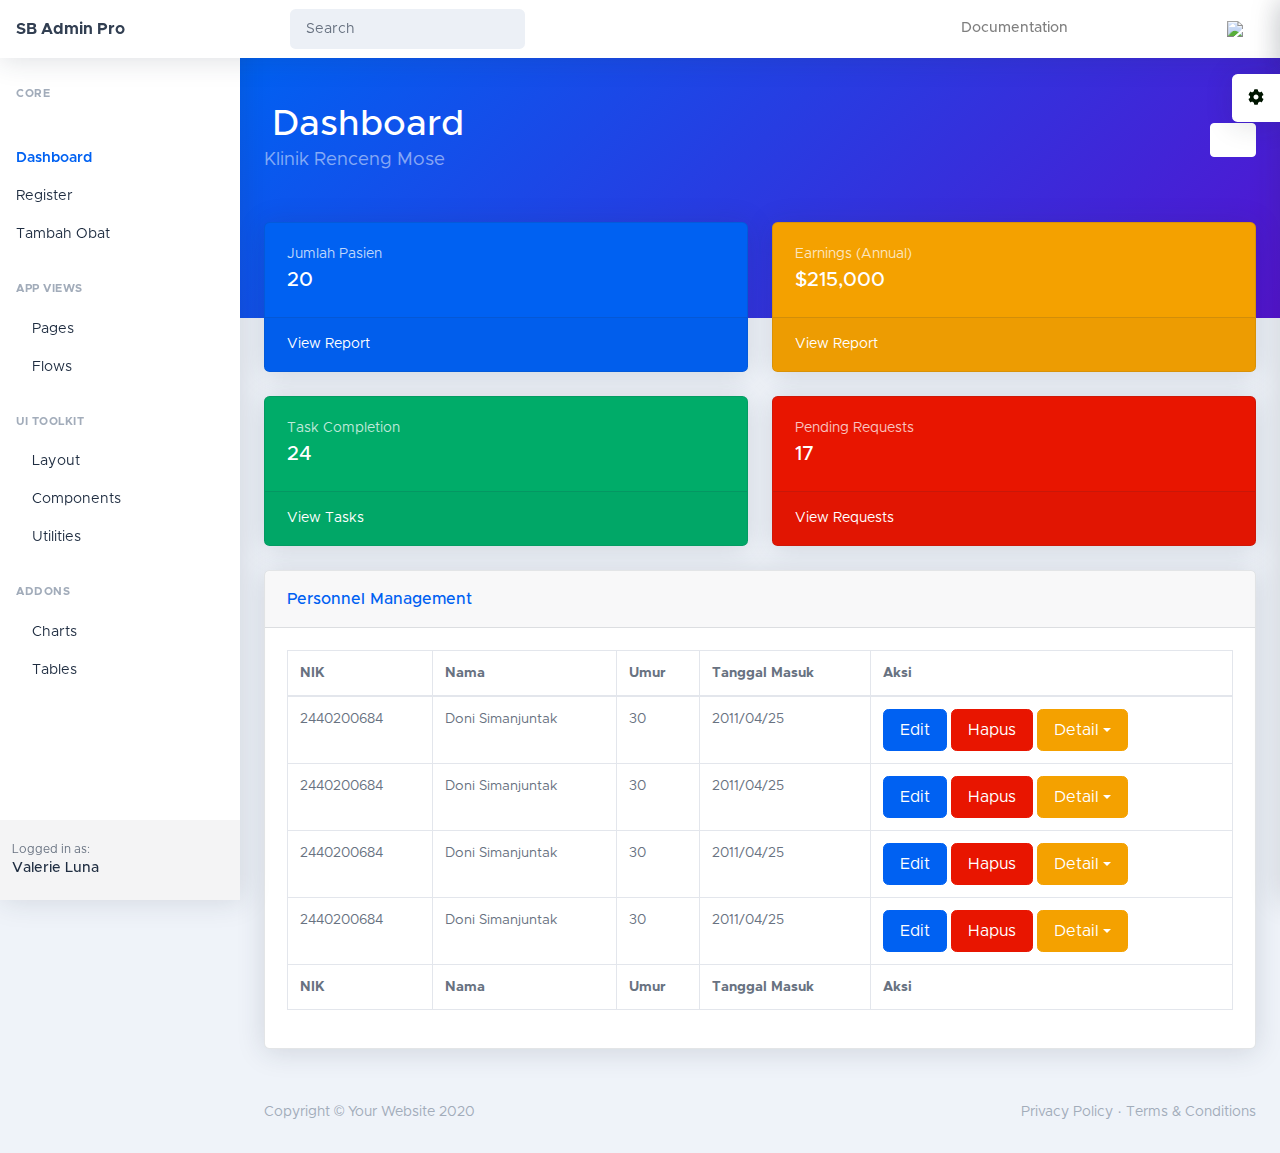
==== Tampilan/index.html @ f74d689c "tampilan 80%" ====
﻿<!DOCTYPE html>
<html lang="en">

<head>
    <meta charset="utf-8">
    <meta http-equiv="X-UA-Compatible" content="IE=edge">
    <meta name="viewport" content="width=device-width, initial-scale=1, shrink-to-fit=no">
    <meta name="description" content="">
    <meta name="author" content="">
    <title>Dashboard - SB Admin Pro</title>
    <link href="css\styles.css" rel="stylesheet">
    <link href="https://cdn.datatables.net/1.10.20/css/dataTables.bootstrap4.min.css" rel="stylesheet"
        crossorigin="anonymous">
    <link href="https://cdn.jsdelivr.net/npm/daterangepicker/daterangepicker.css" rel="stylesheet"
        crossorigin="anonymous">
    <link rel="icon" type="image/x-icon" href="assets\img\favicon.png">
    <script data-search-pseudo-elements="" defer=""
        src="https://cdnjs.cloudflare.com/ajax/libs/font-awesome/5.13.0/js/all.min.js" crossorigin="anonymous"></script>
    <script src="https://cdnjs.cloudflare.com/ajax/libs/feather-icons/4.27.0/feather.min.js"
        crossorigin="anonymous"></script>
</head>

<body class="nav-fixed">
    <nav class="topnav navbar navbar-expand shadow navbar-light bg-white" id="sidenavAccordion">
        <a class="navbar-brand" href="index.html">SB Admin Pro</a>
        <button class="btn btn-icon btn-transparent-dark order-1 order-lg-0 mr-lg-2" id="sidebarToggle" href="#"><i
                data-feather="menu"></i></button>
        <form class="form-inline mr-auto d-none d-md-block">
            <div class="input-group input-group-joined input-group-solid">
                <input class="form-control mr-sm-2" type="search" placeholder="Search" aria-label="Search">
                <div class="input-group-append">
                    <div class="input-group-text"><i data-feather="search"></i></div>
                </div>
            </div>
        </form>
        <ul class="navbar-nav align-items-center ml-auto">
            <li class="nav-item dropdown no-caret mr-3 d-none d-md-inline">
                <a class="nav-link dropdown-toggle" id="navbarDropdownDocs" href="javascript:void(0);" role="button"
                    data-toggle="dropdown" aria-haspopup="true" aria-expanded="false">
                    <div class="d-none d-md-inline font-weight-500">Documentation</div>
                    <i class="fas fa-chevron-right dropdown-arrow"></i>
                </a>
                <div class="dropdown-menu dropdown-menu-right py-0 mr-sm-n15 mr-lg-0 o-hidden animated--fade-in-up"
                    aria-labelledby="navbarDropdownDocs">
                    <a class="dropdown-item py-3" href="https://docs.startbootstrap.com/sb-admin-pro" target="_blank">
                        <div class="icon-stack bg-primary-soft text-primary mr-4"><i data-feather="book"></i></div>
                        <div>
                            <div class="small text-gray-500">Documentation</div>
                            Usage instructions and reference
                        </div>
                    </a>
                    <div class="dropdown-divider m-0"></div>
                    <a class="dropdown-item py-3" href="https://docs.startbootstrap.com/sb-admin-pro/components"
                        target="_blank">
                        <div class="icon-stack bg-primary-soft text-primary mr-4"><i data-feather="code"></i></div>
                        <div>
                            <div class="small text-gray-500">Components</div>
                            Code snippets and reference
                        </div>
                    </a>
                    <div class="dropdown-divider m-0"></div>
                    <a class="dropdown-item py-3" href="https://docs.startbootstrap.com/sb-admin-pro/changelog"
                        target="_blank">
                        <div class="icon-stack bg-primary-soft text-primary mr-4"><i data-feather="file-text"></i></div>
                        <div>
                            <div class="small text-gray-500">Changelog</div>
                            Updates and changes
                        </div>
                    </a>
                </div>
            </li>
            <li class="nav-item dropdown no-caret mr-3 d-md-none">
                <a class="btn btn-icon btn-transparent-dark dropdown-toggle" id="searchDropdown" href="#" role="button"
                    data-toggle="dropdown" aria-haspopup="true" aria-expanded="false"><i data-feather="search"></i></a>
                <!-- Dropdown - Search-->
                <div class="dropdown-menu dropdown-menu-right p-3 shadow animated--fade-in-up"
                    aria-labelledby="searchDropdown">
                    <form class="form-inline mr-auto w-100">
                        <div class="input-group input-group-joined input-group-solid">
                            <input class="form-control" type="text" placeholder="Search for..." aria-label="Search"
                                aria-describedby="basic-addon2">
                            <div class="input-group-append">
                                <div class="input-group-text"><i data-feather="search"></i></div>
                            </div>
                        </div>
                    </form>
                </div>
            </li>
            <li class="nav-item dropdown no-caret mr-3 dropdown-notifications">
                <a class="btn btn-icon btn-transparent-dark dropdown-toggle" id="navbarDropdownAlerts"
                    href="javascript:void(0);" role="button" data-toggle="dropdown" aria-haspopup="true"
                    aria-expanded="false"><i data-feather="bell"></i></a>
                <div class="dropdown-menu dropdown-menu-right border-0 shadow animated--fade-in-up"
                    aria-labelledby="navbarDropdownAlerts">
                    <h6 class="dropdown-header dropdown-notifications-header">
                        <i class="mr-2" data-feather="bell"></i>
                        Alerts Center
                    </h6>
                    <a class="dropdown-item dropdown-notifications-item" href="#!">
                        <div class="dropdown-notifications-item-icon bg-warning"><i data-feather="activity"></i></div>
                        <div class="dropdown-notifications-item-content">
                            <div class="dropdown-notifications-item-content-details">December 29, 2019</div>
                            <div class="dropdown-notifications-item-content-text">This is an alert message. It&apos;s
                                nothing serious, but it requires your attention.</div>
                        </div>
                    </a>
                    <a class="dropdown-item dropdown-notifications-item" href="#!">
                        <div class="dropdown-notifications-item-icon bg-info"><i data-feather="bar-chart"></i></div>
                        <div class="dropdown-notifications-item-content">
                            <div class="dropdown-notifications-item-content-details">December 22, 2019</div>
                            <div class="dropdown-notifications-item-content-text">A new monthly report is ready. Click
                                here to view!</div>
                        </div>
                    </a>
                    <a class="dropdown-item dropdown-notifications-item" href="#!">
                        <div class="dropdown-notifications-item-icon bg-danger"><i
                                class="fas fa-exclamation-triangle"></i></div>
                        <div class="dropdown-notifications-item-content">
                            <div class="dropdown-notifications-item-content-details">December 8, 2019</div>
                            <div class="dropdown-notifications-item-content-text">Critical system failure, systems
                                shutting down.</div>
                        </div>
                    </a>
                    <a class="dropdown-item dropdown-notifications-item" href="#!">
                        <div class="dropdown-notifications-item-icon bg-success"><i data-feather="user-plus"></i></div>
                        <div class="dropdown-notifications-item-content">
                            <div class="dropdown-notifications-item-content-details">December 2, 2019</div>
                            <div class="dropdown-notifications-item-content-text">New user request. Woody has requested
                                access to the organization.</div>
                        </div>
                    </a>
                    <a class="dropdown-item dropdown-notifications-footer" href="#!">View All Alerts</a>
                </div>
            </li>
            <li class="nav-item dropdown no-caret mr-3 dropdown-notifications">
                <a class="btn btn-icon btn-transparent-dark dropdown-toggle" id="navbarDropdownMessages"
                    href="javascript:void(0);" role="button" data-toggle="dropdown" aria-haspopup="true"
                    aria-expanded="false"><i data-feather="mail"></i></a>
                <div class="dropdown-menu dropdown-menu-right border-0 shadow animated--fade-in-up"
                    aria-labelledby="navbarDropdownMessages">
                    <h6 class="dropdown-header dropdown-notifications-header">
                        <i class="mr-2" data-feather="mail"></i>
                        Message Center
                    </h6>
                    <a class="dropdown-item dropdown-notifications-item" href="#!">
                        <img class="dropdown-notifications-item-img"
                            src="https://source.unsplash.com/vTL_qy03D1I/60x60">
                        <div class="dropdown-notifications-item-content">
                            <div class="dropdown-notifications-item-content-text">Lorem ipsum dolor sit amet,
                                consectetur adipisicing elit, sed do eiusmod tempor incididunt ut labore et dolore magna
                                aliqua. Ut enim ad minim veniam, quis nostrud exercitation ullamco laboris nisi ut
                                aliquip ex ea commodo consequat. Duis aute irure dolor in reprehenderit in voluptate
                                velit esse cillum dolore eu fugiat nulla pariatur. Excepteur sint occaecat cupidatat non
                                proident, sunt in culpa qui officia deserunt mollit anim id est laborum.</div>
                            <div class="dropdown-notifications-item-content-details">Emily Fowler &#xB7; 58m</div>
                        </div>
                    </a>
                    <a class="dropdown-item dropdown-notifications-item" href="#!">
                        <img class="dropdown-notifications-item-img"
                            src="https://source.unsplash.com/4ytMf8MgJlY/60x60">
                        <div class="dropdown-notifications-item-content">
                            <div class="dropdown-notifications-item-content-text">Lorem ipsum dolor sit amet,
                                consectetur adipisicing elit, sed do eiusmod tempor incididunt ut labore et dolore magna
                                aliqua. Ut enim ad minim veniam, quis nostrud exercitation ullamco laboris nisi ut
                                aliquip ex ea commodo consequat. Duis aute irure dolor in reprehenderit in voluptate
                                velit esse cillum dolore eu fugiat nulla pariatur. Excepteur sint occaecat cupidatat non
                                proident, sunt in culpa qui officia deserunt mollit anim id est laborum.</div>
                            <div class="dropdown-notifications-item-content-details">Diane Chambers &#xB7; 2d</div>
                        </div>
                    </a>
                    <a class="dropdown-item dropdown-notifications-footer" href="#!">Read All Messages</a>
                </div>
            </li>
            <li class="nav-item dropdown no-caret mr-2 dropdown-user">
                <a class="btn btn-icon btn-transparent-dark dropdown-toggle" id="navbarDropdownUserImage"
                    href="javascript:void(0);" role="button" data-toggle="dropdown" aria-haspopup="true"
                    aria-expanded="false"><img class="img-fluid"
                        src="https://source.unsplash.com/QAB-WJcbgJk/60x60"></a>
                <div class="dropdown-menu dropdown-menu-right border-0 shadow animated--fade-in-up"
                    aria-labelledby="navbarDropdownUserImage">
                    <h6 class="dropdown-header d-flex align-items-center">
                        <img class="dropdown-user-img" src="https://source.unsplash.com/QAB-WJcbgJk/60x60">
                        <div class="dropdown-user-details">
                            <div class="dropdown-user-details-name">Valerie Luna</div>
                            <div class="dropdown-user-details-email">vluna@aol.com</div>
                        </div>
                    </h6>
                    <div class="dropdown-divider"></div>
                    <a class="dropdown-item" href="#!">
                        <div class="dropdown-item-icon"><i data-feather="settings"></i></div>
                        Account
                    </a>
                    <a class="dropdown-item" href="#!">
                        <div class="dropdown-item-icon"><i data-feather="log-out"></i></div>
                        Logout
                    </a>
                </div>
            </li>
        </ul>
    </nav>
    <div id="layoutSidenav">
        <div id="layoutSidenav_nav">
            <nav class="sidenav shadow-right sidenav-light">
                <div class="sidenav-menu">
                    <div class="nav accordion" id="accordionSidenav">
                        <div class="sidenav-menu-heading">Core</div>
                        <a class="nav-link collapsed" href="javascript:void(0);" data-toggle="collapse"
                            data-target="#collapseDashboards" aria-expanded="false" aria-controls="collapseDashboards">
                            <div class="nav-link-icon"><i data-feather="activity"></i></div>
                            <a class="nav-link" href="index.html">
                                Dashboard
                            </a>
                            <a class="nav-link" href="register.html">
                                Register
                            </a>
                            <a class="nav-link" href="tambahObat.html">
                                Tambah Obat
                            </a>

                        </a>

                        <!-- <div class="collapse" id="collapseDashboards" data-parent="#accordionSidenav">
                                <nav class="sidenav-menu-nested nav accordion" id="accordionSidenavPages">
                                  
                                </nav>
                            </div> -->
                        <div class="sidenav-menu-heading">App Views</div>
                        <a class="nav-link collapsed" href="javascript:void(0);" data-toggle="collapse"
                            data-target="#collapsePages" aria-expanded="false" aria-controls="collapsePages">
                            <div class="nav-link-icon"><i data-feather="grid"></i></div>
                            Pages
                            <div class="sidenav-collapse-arrow"><i class="fas fa-angle-down"></i></div>
                        </a>
                        <div class="collapse" id="collapsePages" data-parent="#accordionSidenav">
                            <nav class="sidenav-menu-nested nav accordion" id="accordionSidenavPagesMenu">
                                <a class="nav-link collapsed" href="javascript:void(0);" data-toggle="collapse"
                                    data-target="#pagesCollapseAccount" aria-expanded="false"
                                    aria-controls="pagesCollapseAccount">
                                    Account
                                    <div class="sidenav-collapse-arrow"><i class="fas fa-angle-down"></i></div>
                                </a>
                                <div class="collapse" id="pagesCollapseAccount"
                                    data-parent="#accordionSidenavPagesMenu">
                                    <nav class="sidenav-menu-nested nav">
                                        <a class="nav-link" href="account-profile.html">
                                            Profile
                                            <span class="badge badge-primary-soft text-primary ml-auto">New</span>
                                        </a>
                                        <a class="nav-link" href="account-billing.html">
                                            Billing
                                            <span class="badge badge-primary-soft text-primary ml-auto">New</span>
                                        </a>
                                        <a class="nav-link" href="account-security.html">
                                            Security
                                            <span class="badge badge-primary-soft text-primary ml-auto">New</span>
                                        </a>
                                        <a class="nav-link" href="account-notifications.html">
                                            Notifications
                                            <span class="badge badge-primary-soft text-primary ml-auto">New</span>
                                        </a>
                                    </nav>
                                </div>
                                <a class="nav-link collapsed" href="javascript:void(0);" data-toggle="collapse"
                                    data-target="#pagesCollapseAuth" aria-expanded="false"
                                    aria-controls="pagesCollapseAuth">
                                    Authentication
                                    <div class="sidenav-collapse-arrow"><i class="fas fa-angle-down"></i></div>
                                </a>
                                <div class="collapse" id="pagesCollapseAuth" data-parent="#accordionSidenavPagesMenu">
                                    <nav class="sidenav-menu-nested nav accordion" id="accordionSidenavPagesAuth">
                                        <a class="nav-link collapsed" href="javascript:void(0);" data-toggle="collapse"
                                            data-target="#pagesCollapseAuthBasic" aria-expanded="false"
                                            aria-controls="pagesCollapseAuthBasic">
                                            Basic
                                            <div class="sidenav-collapse-arrow"><i class="fas fa-angle-down"></i></div>
                                        </a>
                                        <div class="collapse" id="pagesCollapseAuthBasic"
                                            data-parent="#accordionSidenavPagesAuth">
                                            <nav class="sidenav-menu-nested nav">
                                                <a class="nav-link" href="auth-login-basic.html">Login</a>
                                                <a class="nav-link" href="auth-register-basic.html">Register</a>
                                                <a class="nav-link" href="auth-password-basic.html">Forgot Password</a>
                                            </nav>
                                        </div>
                                        <a class="nav-link collapsed" href="javascript:void(0);" data-toggle="collapse"
                                            data-target="#pagesCollapseAuthSocial" aria-expanded="false"
                                            aria-controls="pagesCollapseAuthSocial">
                                            Social
                                            <div class="sidenav-collapse-arrow"><i class="fas fa-angle-down"></i></div>
                                        </a>
                                        <div class="collapse" id="pagesCollapseAuthSocial"
                                            data-parent="#accordionSidenavPagesAuth">
                                            <nav class="sidenav-menu-nested nav">
                                                <a class="nav-link" href="auth-login-social.html">Login</a>
                                                <a class="nav-link" href="auth-register-social.html">Register</a>
                                                <a class="nav-link" href="auth-password-social.html">Forgot Password</a>
                                            </nav>
                                        </div>
                                    </nav>
                                </div>
                                <a class="nav-link collapsed" href="javascript:void(0);" data-toggle="collapse"
                                    data-target="#pagesCollapseError" aria-expanded="false"
                                    aria-controls="pagesCollapseError">
                                    Error
                                    <div class="sidenav-collapse-arrow"><i class="fas fa-angle-down"></i></div>
                                </a>
                                <div class="collapse" id="pagesCollapseError" data-parent="#accordionSidenavPagesMenu">
                                    <nav class="sidenav-menu-nested nav">
                                        <a class="nav-link" href="error-400.html">
                                            400 Error
                                            <span class="badge badge-primary-soft text-primary ml-auto">New</span>
                                        </a>
                                        <a class="nav-link" href="error-401.html">
                                            401 Error
                                            <span class="badge badge-primary-soft text-primary ml-auto">New</span>
                                        </a>
                                        <a class="nav-link" href="error-403.html">
                                            403 Error
                                            <span class="badge badge-primary-soft text-primary ml-auto">New</span>
                                        </a>
                                        <a class="nav-link" href="error-404-1.html">
                                            404 Error 1
                                            <span class="badge badge-primary-soft text-primary ml-auto">New</span>
                                        </a>
                                        <a class="nav-link" href="error-404-2.html">
                                            404 Error 2
                                            <span class="badge badge-primary-soft text-primary ml-auto">New</span>
                                        </a>
                                        <a class="nav-link" href="error-500.html">
                                            500 Error
                                            <span class="badge badge-primary-soft text-primary ml-auto">New</span>
                                        </a>
                                        <a class="nav-link" href="error-503.html">
                                            503 Error
                                            <span class="badge badge-primary-soft text-primary ml-auto">New</span>
                                        </a>
                                        <a class="nav-link" href="error-504.html">
                                            504 Error
                                            <span class="badge badge-primary-soft text-primary ml-auto">New</span>
                                        </a>
                                    </nav>
                                </div>
                                <a class="nav-link collapsed" href="javascript:void(0);" data-toggle="collapse"
                                    data-target="#pagesCollapseKnowledgeBase" aria-expanded="false"
                                    aria-controls="pagesCollapseKnowledgeBase">
                                    Knowledge Base
                                    <div class="sidenav-collapse-arrow"><i class="fas fa-angle-down"></i></div>
                                </a>
                                <div class="collapse" id="pagesCollapseKnowledgeBase"
                                    data-parent="#accordionSidenavPagesMenu">
                                    <nav class="sidenav-menu-nested nav">
                                        <a class="nav-link" href="knowledge-base-home-1.html">
                                            Home 1
                                            <span class="badge badge-primary-soft text-primary ml-auto">New</span>
                                        </a>
                                        <a class="nav-link" href="knowledge-base-home-2.html">
                                            Home 2
                                            <span class="badge badge-primary-soft text-primary ml-auto">New</span>
                                        </a>
                                        <a class="nav-link" href="knowledge-base-category.html">
                                            Category
                                            <span class="badge badge-primary-soft text-primary ml-auto">New</span>
                                        </a>
                                        <a class="nav-link" href="knowledge-base-article.html">
                                            Article
                                            <span class="badge badge-primary-soft text-primary ml-auto">New</span>
                                        </a>
                                    </nav>
                                </div>
                                <a class="nav-link" href="pricing.html">
                                    Pricing
                                    <span class="badge badge-primary-soft text-primary ml-auto">New</span>
                                </a>
                                <a class="nav-link" href="invoice.html">
                                    Invoice
                                    <span class="badge badge-primary-soft text-primary ml-auto">New</span>
                                </a>
                            </nav>
                        </div>
                        <a class="nav-link collapsed" href="javascript:void(0);" data-toggle="collapse"
                            data-target="#collapseFlows" aria-expanded="false" aria-controls="collapseFlows">
                            <div class="nav-link-icon"><i data-feather="repeat"></i></div>
                            Flows
                            <div class="sidenav-collapse-arrow"><i class="fas fa-angle-down"></i></div>
                        </a>
                        <div class="collapse" id="collapseFlows" data-parent="#accordionSidenav">
                            <nav class="sidenav-menu-nested nav">
                                <a class="nav-link" href="multi-tenant-select.html">Multi-Tenant Registration</a>
                                <a class="nav-link" href="wizard.html">
                                    Wizard
                                    <span class="badge badge-primary-soft text-primary ml-auto">New</span>
                                </a>
                            </nav>
                        </div>
                        <div class="sidenav-menu-heading">UI Toolkit</div>
                        <a class="nav-link collapsed" href="javascript:void(0);" data-toggle="collapse"
                            data-target="#collapseLayouts" aria-expanded="false" aria-controls="collapseLayouts">
                            <div class="nav-link-icon"><i data-feather="layout"></i></div>
                            Layout
                            <div class="sidenav-collapse-arrow"><i class="fas fa-angle-down"></i></div>
                        </a>
                        <div class="collapse" id="collapseLayouts" data-parent="#accordionSidenav">
                            <nav class="sidenav-menu-nested nav accordion" id="accordionSidenavLayout">
                                <a class="nav-link collapsed" href="javascript:void(0);" data-toggle="collapse"
                                    data-target="#collapseLayoutSidenavVariations" aria-expanded="false"
                                    aria-controls="collapseLayoutSidenavVariations">
                                    Sidenav Variations
                                    <div class="sidenav-collapse-arrow"><i class="fas fa-angle-down"></i></div>
                                </a>
                                <div class="collapse" id="collapseLayoutSidenavVariations"
                                    data-parent="#accordionSidenavLayout">
                                    <nav class="sidenav-menu-nested nav">
                                        <a class="nav-link" href="layout-static.html">Static Navigation</a>
                                        <a class="nav-link" href="layout-dark.html">Dark Sidenav</a>
                                        <a class="nav-link" href="layout-rtl.html">RTL Layout</a>
                                    </nav>
                                </div>
                                <a class="nav-link collapsed" href="javascript:void(0);" data-toggle="collapse"
                                    data-target="#collapseLayoutContainers" aria-expanded="false"
                                    aria-controls="collapseLayoutContainers">
                                    Container Options
                                    <div class="sidenav-collapse-arrow"><i class="fas fa-angle-down"></i></div>
                                </a>
                                <div class="collapse" id="collapseLayoutContainers"
                                    data-parent="#accordionSidenavLayout">
                                    <nav class="sidenav-menu-nested nav">
                                        <a class="nav-link" href="layout-boxed.html">
                                            Boxed Layout
                                            <span class="badge badge-primary-soft text-primary ml-auto">New</span>
                                        </a>
                                        <a class="nav-link" href="layout-fluid.html">Fluid Layout</a>
                                    </nav>
                                </div>
                                <a class="nav-link collapsed" href="javascript:void(0);" data-toggle="collapse"
                                    data-target="#collapseLayoutsPageHeaders" aria-expanded="false"
                                    aria-controls="collapseLayoutsPageHeaders">
                                    Page Headers
                                    <div class="sidenav-collapse-arrow"><i class="fas fa-angle-down"></i></div>
                                </a>
                                <div class="collapse" id="collapseLayoutsPageHeaders"
                                    data-parent="#accordionSidenavLayout">
                                    <nav class="sidenav-menu-nested nav">
                                        <a class="nav-link" href="header-simplified.html">Simplified</a>
                                        <a class="nav-link" href="header-compact.html">
                                            Compact
                                            <span class="badge badge-primary-soft text-primary ml-auto">New</span>
                                        </a>
                                        <a class="nav-link" href="header-overlap.html">Content Overlap</a>
                                        <a class="nav-link" href="header-breadcrumbs.html">Breadcrumbs</a>
                                        <a class="nav-link" href="header-light.html">Light</a>
                                    </nav>
                                </div>
                                <a class="nav-link collapsed" href="javascript:void(0);" data-toggle="collapse"
                                    data-target="#collapseLayoutsStarterTemplates" aria-expanded="false"
                                    aria-controls="collapseLayoutsStarterTemplates">
                                    Starter Layouts
                                    <div class="sidenav-collapse-arrow"><i class="fas fa-angle-down"></i></div>
                                </a>
                                <div class="collapse" id="collapseLayoutsStarterTemplates"
                                    data-parent="#accordionSidenavLayout">
                                    <nav class="sidenav-menu-nested nav">
                                        <a class="nav-link" href="starter-default.html">Default</a>
                                        <a class="nav-link" href="starter-minimal.html">
                                            Minimal
                                            <span class="badge badge-primary-soft text-primary ml-auto">New</span>
                                        </a>
                                    </nav>
                                </div>
                            </nav>
                        </div>
                        <a class="nav-link collapsed" href="javascript:void(0);" data-toggle="collapse"
                            data-target="#collapseComponents" aria-expanded="false" aria-controls="collapseComponents">
                            <div class="nav-link-icon"><i data-feather="package"></i></div>
                            Components
                            <div class="sidenav-collapse-arrow"><i class="fas fa-angle-down"></i></div>
                        </a>
                        <div class="collapse" id="collapseComponents" data-parent="#accordionSidenav">
                            <nav class="sidenav-menu-nested nav">
                                <a class="nav-link" href="alerts.html">Alerts</a>
                                <a class="nav-link" href="avatars.html">Avatars</a>
                                <a class="nav-link" href="badges.html">Badges</a>
                                <a class="nav-link" href="buttons.html">Buttons</a>
                                <a class="nav-link" href="cards.html">
                                    Cards
                                    <span class="badge badge-primary-soft text-primary ml-auto">Updated</span>
                                </a>
                                <a class="nav-link" href="dropdowns.html">Dropdowns</a>
                                <a class="nav-link" href="forms.html">
                                    Forms
                                    <span class="badge badge-primary-soft text-primary ml-auto">Updated</span>
                                </a>
                                <a class="nav-link" href="modals.html">Modals</a>
                                <a class="nav-link" href="navigation.html">
                                    Navigation
                                    <span class="badge badge-primary-soft text-primary ml-auto">Updated</span>
                                </a>
                                <a class="nav-link" href="progress.html">Progress</a>
                                <a class="nav-link" href="step.html">
                                    Step
                                    <span class="badge badge-primary-soft text-primary ml-auto">New</span>
                                </a>
                                <a class="nav-link" href="timeline.html">
                                    Timeline
                                    <span class="badge badge-primary-soft text-primary ml-auto">New</span>
                                </a>
                                <a class="nav-link" href="toasts.html">Toasts</a>
                                <a class="nav-link" href="tooltips.html">Tooltips</a>
                            </nav>
                        </div>
                        <a class="nav-link collapsed" href="javascript:void(0);" data-toggle="collapse"
                            data-target="#collapseUtilities" aria-expanded="false" aria-controls="collapseUtilities">
                            <div class="nav-link-icon"><i data-feather="tool"></i></div>
                            Utilities
                            <div class="sidenav-collapse-arrow"><i class="fas fa-angle-down"></i></div>
                        </a>
                        <div class="collapse" id="collapseUtilities" data-parent="#accordionSidenav">
                            <nav class="sidenav-menu-nested nav">
                                <a class="nav-link" href="animations.html">Animations</a>
                                <a class="nav-link" href="background.html">Background</a>
                                <a class="nav-link" href="borders.html">Borders</a>
                                <a class="nav-link" href="lift.html">Lift</a>
                                <a class="nav-link" href="shadows.html">Shadows</a>
                                <a class="nav-link" href="typography.html">
                                    Typography
                                    <span class="badge badge-primary-soft text-primary ml-auto">Updated</span>
                                </a>
                            </nav>
                        </div>
                        <div class="sidenav-menu-heading">Addons</div>
                        <a class="nav-link" href="charts.html">
                            <div class="nav-link-icon"><i data-feather="bar-chart"></i></div>
                            Charts
                        </a>
                        <a class="nav-link" href="tables.html">
                            <div class="nav-link-icon"><i data-feather="filter"></i></div>
                            Tables
                        </a>
                    </div>
                </div>
                <div class="sidenav-footer">
                    <div class="sidenav-footer-content">
                        <div class="sidenav-footer-subtitle">Logged in as:</div>
                        <div class="sidenav-footer-title">Valerie Luna</div>
                    </div>
                </div>
            </nav>
        </div>
        <div id="layoutSidenav_content">
            <main>
                <header class="page-header page-header-dark bg-gradient-primary-to-secondary pb-10">
                    <div class="container">
                        <div class="page-header-content pt-4">
                            <div class="row align-items-center justify-content-between">
                                <div class="col-auto mt-4">
                                    <h1 class="page-header-title">
                                        <div class="page-header-icon"><i data-feather="activity"></i></div>
                                        Dashboard
                                    </h1>
                                    <div class="page-header-subtitle">Klinik Renceng Mose</div>
                                </div>
                                <div class="col-12 col-xl-auto mt-4">
                                    <button class="btn btn-white btn-sm line-height-normal p-3" id="reportrange">
                                        <i class="mr-2 text-primary" data-feather="calendar"></i>
                                        <span></span>
                                        <i class="ml-1" data-feather="chevron-down"></i>
                                    </button>
                                </div>
                            </div>
                        </div>
                    </div>
                </header>
                <!-- Main page content-->
                <div class="container mt-n10">
                    <!-- Example Colored Cards for Dashboard Demo-->
                    <div class="row">
                        <div class="col-xxl-3 col-lg-6">
                            <div class="card bg-primary text-white mb-4">
                                <div class="card-body">
                                    <div class="d-flex justify-content-between align-items-center">
                                        <div class="mr-3">
                                            <div class="text-white-75 small">Jumlah Pasien</div>
                                            <div class="text-lg font-weight-bold">20
                                            </div>
                                        </div>
                                        <i class="feather-xl text-white-50" data-feather="person"></i>
                                    </div>
                                </div>
                                <div class="card-footer d-flex align-items-center justify-content-between">
                                    <a class="small text-white stretched-link" href="#">View Report</a>
                                    <div class="small text-white"><i class="fas fa-angle-right"></i></div>
                                </div>
                            </div>
                        </div>
                        <div class="col-xxl-3 col-lg-6">
                            <div class="card bg-warning text-white mb-4">
                                <div class="card-body">
                                    <div class="d-flex justify-content-between align-items-center">
                                        <div class="mr-3">
                                            <div class="text-white-75 small">Earnings (Annual)</div>
                                            <div class="text-lg font-weight-bold">$215,000</div>
                                        </div>
                                        <i class="feather-xl text-white-50" data-feather="dollar-sign"></i>
                                    </div>
                                </div>
                                <div class="card-footer d-flex align-items-center justify-content-between">
                                    <a class="small text-white stretched-link" href="#">View Report</a>
                                    <div class="small text-white"><i class="fas fa-angle-right"></i></div>
                                </div>
                            </div>
                        </div>
                        <div class="col-xxl-3 col-lg-6">
                            <div class="card bg-success text-white mb-4">
                                <div class="card-body">
                                    <div class="d-flex justify-content-between align-items-center">
                                        <div class="mr-3">
                                            <div class="text-white-75 small">Task Completion</div>
                                            <div class="text-lg font-weight-bold">24</div>
                                        </div>
                                        <i class="feather-xl text-white-50" data-feather="check-square"></i>
                                    </div>
                                </div>
                                <div class="card-footer d-flex align-items-center justify-content-between">
                                    <a class="small text-white stretched-link" href="#">View Tasks</a>
                                    <div class="small text-white"><i class="fas fa-angle-right"></i></div>
                                </div>
                            </div>
                        </div>
                        <div class="col-xxl-3 col-lg-6">
                            <div class="card bg-danger text-white mb-4">
                                <div class="card-body">
                                    <div class="d-flex justify-content-between align-items-center">
                                        <div class="mr-3">
                                            <div class="text-white-75 small">Pending Requests</div>
                                            <div class="text-lg font-weight-bold">17</div>
                                        </div>
                                        <i class="feather-xl text-white-50" data-feather="message-circle"></i>
                                    </div>
                                </div>
                                <div class="card-footer d-flex align-items-center justify-content-between">
                                    <a class="small text-white stretched-link" href="#">View Requests</a>
                                    <div class="small text-white"><i class="fas fa-angle-right"></i></div>
                                </div>
                            </div>
                        </div>
                    </div>
                    <!-- Example Charts for Dashboard Demo-->
                    <!-- <div class="row">
                            <div class="col-xl-6 mb-4">
                                <div class="card card-header-actions h-100">
                                    <div class="card-header">
                                        Earnings Breakdown
                                        <div class="dropdown no-caret">
                                            <button class="btn btn-transparent-dark btn-icon dropdown-toggle" id="areaChartDropdownExample" type="button" data-toggle="dropdown" aria-haspopup="true" aria-expanded="false"><i class="text-gray-500" data-feather="more-vertical"></i></button>
                                            <div class="dropdown-menu dropdown-menu-right animated--fade-in-up" aria-labelledby="areaChartDropdownExample">
                                                <a class="dropdown-item" href="#!">Last 12 Months</a>
                                                <a class="dropdown-item" href="#!">Last 30 Days</a>
                                                <a class="dropdown-item" href="#!">Last 7 Days</a>
                                                <a class="dropdown-item" href="#!">This Month</a>
                                                <div class="dropdown-divider"></div>
                                                <a class="dropdown-item" href="#!">Custom Range</a>
                                            </div>
                                        </div>
                                    </div>
                                    <div class="card-body">
                                        <div class="chart-area"><canvas id="myAreaChart" width="100%" height="30"></canvas></div>
                                    </div>
                                </div>
                            </div>
                            <div class="col-xl-6 mb-4">
                                <div class="card card-header-actions h-100">
                                    <div class="card-header">
                                        Monthly Revenue
                                        <div class="dropdown no-caret">
                                            <button class="btn btn-transparent-dark btn-icon dropdown-toggle" id="areaChartDropdownExample" type="button" data-toggle="dropdown" aria-haspopup="true" aria-expanded="false"><i class="text-gray-500" data-feather="more-vertical"></i></button>
                                            <div class="dropdown-menu dropdown-menu-right animated--fade-in-up" aria-labelledby="areaChartDropdownExample">
                                                <a class="dropdown-item" href="#!">Last 12 Months</a>
                                                <a class="dropdown-item" href="#!">Last 30 Days</a>
                                                <a class="dropdown-item" href="#!">Last 7 Days</a>
                                                <a class="dropdown-item" href="#!">This Month</a>
                                                <div class="dropdown-divider"></div>
                                                <a class="dropdown-item" href="#!">Custom Range</a>
                                            </div>
                                        </div>
                                    </div>
                                    <div class="card-body">
                                        <div class="chart-bar"><canvas id="myBarChart" width="100%" height="30"></canvas></div>
                                    </div>
                                </div>
                            </div>
                        </div> -->
                    <!-- Example DataTable for Dashboard Demo-->
                    <div class="card mb-4">
                        <div class="card-header">Personnel Management</div>
                        <div class="card-body">
                            <div class="datatable">
                                <table class="table table-bordered table-hover" id="dataTable" width="100%"
                                    cellspacing="0">
                                    <thead>
                                        <tr>
                                            <th>NIK</th>
                                            <th>Nama</th>
                                            <th>Umur</th>
                                            <th>Tanggal Masuk</th>
                                            <th>Aksi</th>
                                        </tr>
                                    </thead>
                                    <tfoot>
                                        <tr>
                                            <th>NIK</th>
                                            <th>Nama</th>
                                            <th>Umur</th>
                                            <th>Tanggal Masuk</th>
                                            <th>Aksi</th>
                                        </tr>
                                    </tfoot>
                                    <tbody>

                                        <tr>
                                            <td>2440200684</td>
                                            <td>Doni Simanjuntak</td>
                                            <td>30</td>
                                            <td>2011/04/25</td>
                                            <td>
                                                <button class="btn btn-primary" type="button" data-toggle="modal"
                                                    data-target="#exampleModalCenter">Edit</button>
                                                <button class="btn btn-danger" type="button" data-toggle="modal"
                                                    data-target="#exampleModalCenter">Hapus</button>
                                                <button class="btn btn-warning dropdown-toggle" id="dropdownMenuButton"
                                                    type="button" data-toggle="dropdown" aria-haspopup="true"
                                                    aria-expanded="false">Detail</button>
                                                <div class="dropdown-menu" aria-labelledby="dropdownMenuButton">
                                                    <a class="dropdown-item" href="data-pasien.html">Data Pasien</a>
                                                    <a class="dropdown-item"
                                                        href="pemeriksaan-kesehatan.html">Pemeriksaan Kesehatan</a>
                                                    <a class="dropdown-item"
                                                        href="perkembangan-kondisi.html">Perkembangan Kondisi
                                                        Kesehatan</a>
                                                    <a class="dropdown-item" href="pemeriksaan-dokter.html">Pemeriksaan
                                                        Oleh Doctor</a>
                                                </div>
                                            </td>
                                        </tr>
                                        <tr>
                                            <td>2440200684</td>
                                            <td>Doni Simanjuntak</td>
                                            <td>30</td>
                                            <td>2011/04/25</td>
                                            <td><button class="btn btn-primary" type="button" data-toggle="modal"
                                                    data-target="#exampleModalCenter">Edit</button>
                                                <button class="btn btn-danger" type="button" data-toggle="modal"
                                                    data-target="#exampleModalCenter">Hapus</button>
                                                <button class="btn btn-warning dropdown-toggle" id="dropdownMenuButton"
                                                    type="button" data-toggle="dropdown" aria-haspopup="true"
                                                    aria-expanded="false">Detail</button>
                                                <div class="dropdown-menu" aria-labelledby="dropdownMenuButton">
                                                    <a class="dropdown-item" href="javascript:void(0);">Data Pasien</a>
                                                    <a class="dropdown-item" href="javascript:void(0);">Pemeriksaan
                                                        Kesehatan</a>
                                                    <a class="dropdown-item" href="javascript:void(0);">Perkembangan
                                                        Kondisi Kesehatan</a>
                                                    <a class="dropdown-item" href="javascript:void(0);">Pemeriksaan Oleh
                                                        Doctor</a>
                                                </div>
                                            </td>
                                        </tr>
                                        <tr>
                                            <td>2440200684</td>
                                            <td>Doni Simanjuntak</td>
                                            <td>30</td>
                                            <td>2011/04/25</td>
                                            <td><button class="btn btn-primary" type="button" data-toggle="modal"
                                                    data-target="#exampleModalCenter">Edit</button>
                                                <button class="btn btn-danger" type="button" data-toggle="modal"
                                                    data-target="#exampleModalCenter">Hapus</button>
                                                <button class="btn btn-warning dropdown-toggle" id="dropdownMenuButton"
                                                    type="button" data-toggle="dropdown" aria-haspopup="true"
                                                    aria-expanded="false">Detail</button>
                                                <div class="dropdown-menu" aria-labelledby="dropdownMenuButton">
                                                    <a class="dropdown-item" href="javascript:void(0);">Data Pasien</a>
                                                    <a class="dropdown-item" href="javascript:void(0);">Pemeriksaan
                                                        Kesehatan</a>
                                                    <a class="dropdown-item" href="javascript:void(0);">Perkembangan
                                                        Kondisi Kesehatan</a>
                                                    <a class="dropdown-item" href="javascript:void(0);">Pemeriksaan Oleh
                                                        Doctor</a>
                                                </div>
                                            </td>
                                        </tr>
                                        <tr>
                                            <td>2440200684</td>
                                            <td>Doni Simanjuntak</td>
                                            <td>30</td>
                                            <td>2011/04/25</td>
                                            <td><button class="btn btn-primary" type="button" data-toggle="modal"
                                                    data-target="#exampleModalCenter">Edit</button>
                                                <button class="btn btn-danger" type="button" data-toggle="modal"
                                                    data-target="#exampleModalCenter">Hapus</button>
                                                <button class="btn btn-warning dropdown-toggle" id="dropdownMenuButton"
                                                    type="button" data-toggle="dropdown" aria-haspopup="true"
                                                    aria-expanded="false">Detail</button>
                                                <div class="dropdown-menu" aria-labelledby="dropdownMenuButton">
                                                    <a class="dropdown-item" href="javascript:void(0);">Data Pasien</a>
                                                    <a class="dropdown-item" href="javascript:void(0);">Pemeriksaan
                                                        Kesehatan</a>
                                                    <a class="dropdown-item" href="javascript:void(0);">Perkembangan
                                                        Kondisi Kesehatan</a>
                                                    <a class="dropdown-item" href="javascript:void(0);">Pemeriksaan Oleh
                                                        Doctor</a>
                                                </div>
                                            </td>
                                        </tr>
                                    </tbody>
                                </table>
                            </div>
                        </div>
                    </div>
                </div>
            </main>
            <!-- Modal -->
            <div class="modal fade" id="exampleModalCenter" tabindex="-1" role="dialog"
                aria-labelledby="exampleModalCenterTitle" aria-hidden="true">
                <div class="modal-dialog modal-dialog-centered" role="document">
                    <div class="modal-content">
                        <div class="modal-header">
                            <h5 class="modal-title" id="exampleModalCenterTitle">Vertically Centered Modal</h5>
                            <button class="close" type="button" data-dismiss="modal" aria-label="Close"><span
                                    aria-hidden="true">×</span></button>
                        </div>
                        <div class="modal-body">...</div>
                        <div class="modal-footer"><button class="btn btn-secondary" type="button"
                                data-dismiss="modal">Close</button><button class="btn btn-primary" type="button">Save
                                changes</button></div>
                    </div>
                </div>
            </div>
            <footer class="footer mt-auto footer-light">
                <div class="container-fluid">
                    <div class="row">
                        <div class="col-md-6 small">Copyright &#xA9; Your Website 2020</div>
                        <div class="col-md-6 text-md-right small">
                            <a href="#!">Privacy Policy</a>
                            &#xB7;
                            <a href="#!">Terms &amp; Conditions</a>
                        </div>
                    </div>
                </div>
            </footer>
        </div>
    </div>
    <script src="https://code.jquery.com/jquery-3.5.1.min.js" crossorigin="anonymous"></script>
    <script src="https://stackpath.bootstrapcdn.com/bootstrap/4.4.1/js/bootstrap.bundle.min.js"
        crossorigin="anonymous"></script>
    <script src="js\scripts.js"></script>
    <script src="https://cdnjs.cloudflare.com/ajax/libs/Chart.js/2.9.3/Chart.min.js" crossorigin="anonymous"></script>
    <script src="assets\demo\chart-area-demo.js"></script>
    <script src="assets\demo\chart-bar-demo.js"></script>
    <script src="https://cdn.datatables.net/1.10.20/js/jquery.dataTables.min.js" crossorigin="anonymous"></script>
    <script src="https://cdn.datatables.net/1.10.20/js/dataTables.bootstrap4.min.js" crossorigin="anonymous"></script>
    <script src="assets\demo\datatables-demo.js"></script>
    <script src="https://cdn.jsdelivr.net/momentjs/latest/moment.min.js" crossorigin="anonymous"></script>
    <script src="https://cdn.jsdelivr.net/npm/daterangepicker/daterangepicker.min.js" crossorigin="anonymous"></script>
    <script src="assets\demo\date-range-picker-demo.js"></script>

    <script src="js\sb-customizer.js"></script>
    <sb-customizer project="sb-admin-pro"></sb-customizer>



</body>

</html>
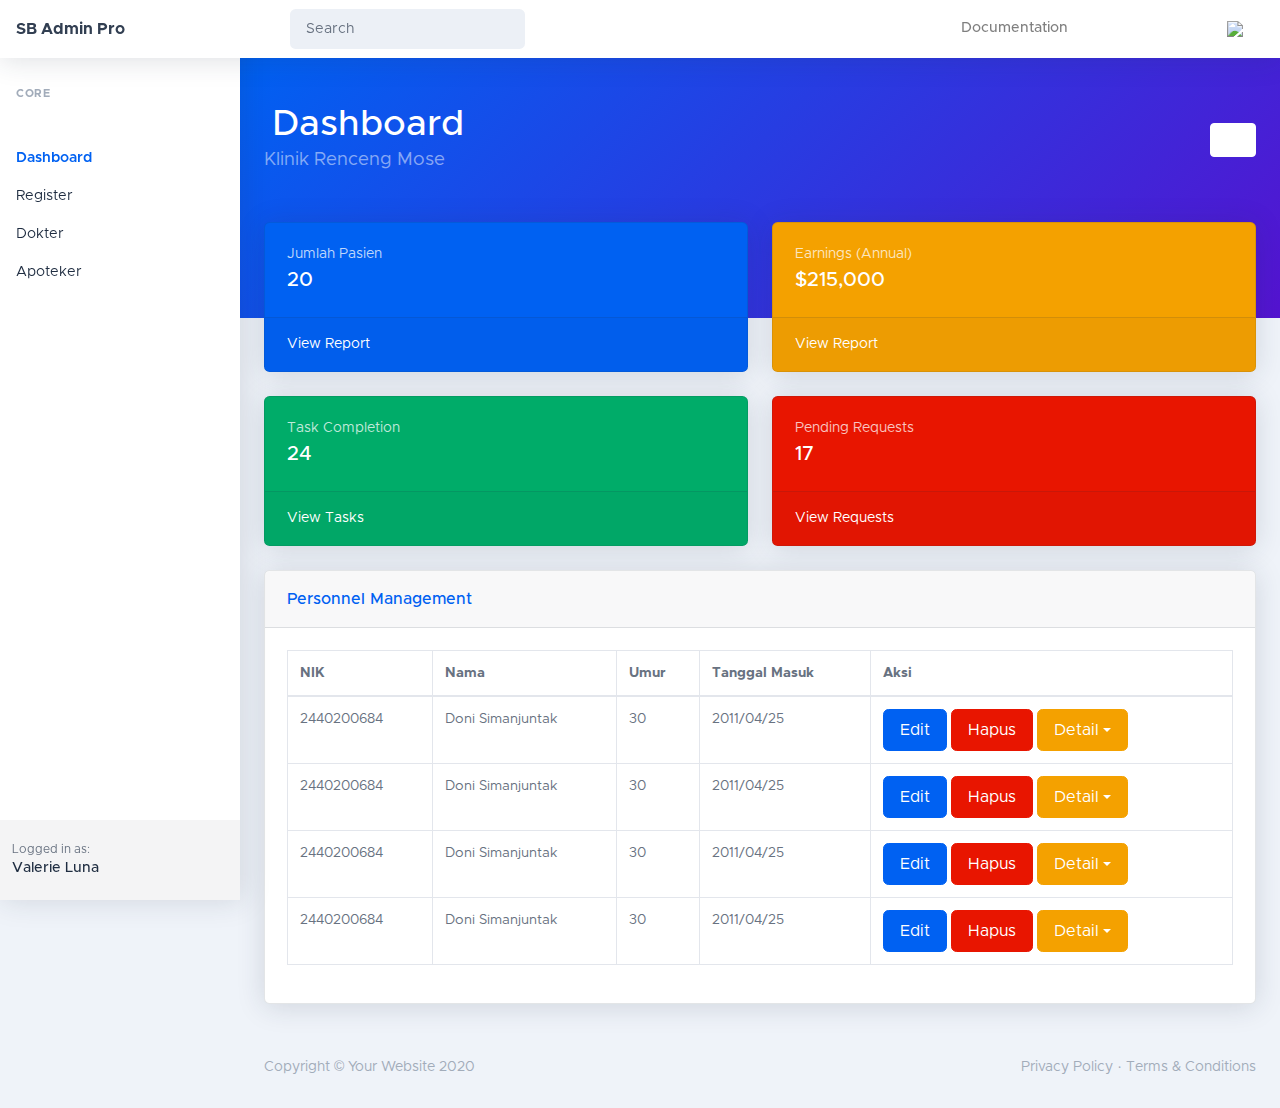
==== commit 2c6bdea3: "update-an" ====
--- a/Tampilan/index.html
+++ b/Tampilan/index.html
@@ -214,326 +214,11 @@
                                 Register
                             </a>
                             <a class="nav-link" href="tambahObat.html">
-                                Tambah Obat
+                                Dokter
                             </a>
-
-                        </a>
-
-                        <!-- <div class="collapse" id="collapseDashboards" data-parent="#accordionSidenav">
-                                <nav class="sidenav-menu-nested nav accordion" id="accordionSidenavPages">
-                                  
-                                </nav>
-                            </div> -->
-                        <div class="sidenav-menu-heading">App Views</div>
-                        <a class="nav-link collapsed" href="javascript:void(0);" data-toggle="collapse"
-                            data-target="#collapsePages" aria-expanded="false" aria-controls="collapsePages">
-                            <div class="nav-link-icon"><i data-feather="grid"></i></div>
-                            Pages
-                            <div class="sidenav-collapse-arrow"><i class="fas fa-angle-down"></i></div>
-                        </a>
-                        <div class="collapse" id="collapsePages" data-parent="#accordionSidenav">
-                            <nav class="sidenav-menu-nested nav accordion" id="accordionSidenavPagesMenu">
-                                <a class="nav-link collapsed" href="javascript:void(0);" data-toggle="collapse"
-                                    data-target="#pagesCollapseAccount" aria-expanded="false"
-                                    aria-controls="pagesCollapseAccount">
-                                    Account
-                                    <div class="sidenav-collapse-arrow"><i class="fas fa-angle-down"></i></div>
-                                </a>
-                                <div class="collapse" id="pagesCollapseAccount"
-                                    data-parent="#accordionSidenavPagesMenu">
-                                    <nav class="sidenav-menu-nested nav">
-                                        <a class="nav-link" href="account-profile.html">
-                                            Profile
-                                            <span class="badge badge-primary-soft text-primary ml-auto">New</span>
-                                        </a>
-                                        <a class="nav-link" href="account-billing.html">
-                                            Billing
-                                            <span class="badge badge-primary-soft text-primary ml-auto">New</span>
-                                        </a>
-                                        <a class="nav-link" href="account-security.html">
-                                            Security
-                                            <span class="badge badge-primary-soft text-primary ml-auto">New</span>
-                                        </a>
-                                        <a class="nav-link" href="account-notifications.html">
-                                            Notifications
-                                            <span class="badge badge-primary-soft text-primary ml-auto">New</span>
-                                        </a>
-                                    </nav>
-                                </div>
-                                <a class="nav-link collapsed" href="javascript:void(0);" data-toggle="collapse"
-                                    data-target="#pagesCollapseAuth" aria-expanded="false"
-                                    aria-controls="pagesCollapseAuth">
-                                    Authentication
-                                    <div class="sidenav-collapse-arrow"><i class="fas fa-angle-down"></i></div>
-                                </a>
-                                <div class="collapse" id="pagesCollapseAuth" data-parent="#accordionSidenavPagesMenu">
-                                    <nav class="sidenav-menu-nested nav accordion" id="accordionSidenavPagesAuth">
-                                        <a class="nav-link collapsed" href="javascript:void(0);" data-toggle="collapse"
-                                            data-target="#pagesCollapseAuthBasic" aria-expanded="false"
-                                            aria-controls="pagesCollapseAuthBasic">
-                                            Basic
-                                            <div class="sidenav-collapse-arrow"><i class="fas fa-angle-down"></i></div>
-                                        </a>
-                                        <div class="collapse" id="pagesCollapseAuthBasic"
-                                            data-parent="#accordionSidenavPagesAuth">
-                                            <nav class="sidenav-menu-nested nav">
-                                                <a class="nav-link" href="auth-login-basic.html">Login</a>
-                                                <a class="nav-link" href="auth-register-basic.html">Register</a>
-                                                <a class="nav-link" href="auth-password-basic.html">Forgot Password</a>
-                                            </nav>
-                                        </div>
-                                        <a class="nav-link collapsed" href="javascript:void(0);" data-toggle="collapse"
-                                            data-target="#pagesCollapseAuthSocial" aria-expanded="false"
-                                            aria-controls="pagesCollapseAuthSocial">
-                                            Social
-                                            <div class="sidenav-collapse-arrow"><i class="fas fa-angle-down"></i></div>
-                                        </a>
-                                        <div class="collapse" id="pagesCollapseAuthSocial"
-                                            data-parent="#accordionSidenavPagesAuth">
-                                            <nav class="sidenav-menu-nested nav">
-                                                <a class="nav-link" href="auth-login-social.html">Login</a>
-                                                <a class="nav-link" href="auth-register-social.html">Register</a>
-                                                <a class="nav-link" href="auth-password-social.html">Forgot Password</a>
-                                            </nav>
-                                        </div>
-                                    </nav>
-                                </div>
-                                <a class="nav-link collapsed" href="javascript:void(0);" data-toggle="collapse"
-                                    data-target="#pagesCollapseError" aria-expanded="false"
-                                    aria-controls="pagesCollapseError">
-                                    Error
-                                    <div class="sidenav-collapse-arrow"><i class="fas fa-angle-down"></i></div>
-                                </a>
-                                <div class="collapse" id="pagesCollapseError" data-parent="#accordionSidenavPagesMenu">
-                                    <nav class="sidenav-menu-nested nav">
-                                        <a class="nav-link" href="error-400.html">
-                                            400 Error
-                                            <span class="badge badge-primary-soft text-primary ml-auto">New</span>
-                                        </a>
-                                        <a class="nav-link" href="error-401.html">
-                                            401 Error
-                                            <span class="badge badge-primary-soft text-primary ml-auto">New</span>
-                                        </a>
-                                        <a class="nav-link" href="error-403.html">
-                                            403 Error
-                                            <span class="badge badge-primary-soft text-primary ml-auto">New</span>
-                                        </a>
-                                        <a class="nav-link" href="error-404-1.html">
-                                            404 Error 1
-                                            <span class="badge badge-primary-soft text-primary ml-auto">New</span>
-                                        </a>
-                                        <a class="nav-link" href="error-404-2.html">
-                                            404 Error 2
-                                            <span class="badge badge-primary-soft text-primary ml-auto">New</span>
-                                        </a>
-                                        <a class="nav-link" href="error-500.html">
-                                            500 Error
-                                            <span class="badge badge-primary-soft text-primary ml-auto">New</span>
-                                        </a>
-                                        <a class="nav-link" href="error-503.html">
-                                            503 Error
-                                            <span class="badge badge-primary-soft text-primary ml-auto">New</span>
-                                        </a>
-                                        <a class="nav-link" href="error-504.html">
-                                            504 Error
-                                            <span class="badge badge-primary-soft text-primary ml-auto">New</span>
-                                        </a>
-                                    </nav>
-                                </div>
-                                <a class="nav-link collapsed" href="javascript:void(0);" data-toggle="collapse"
-                                    data-target="#pagesCollapseKnowledgeBase" aria-expanded="false"
-                                    aria-controls="pagesCollapseKnowledgeBase">
-                                    Knowledge Base
-                                    <div class="sidenav-collapse-arrow"><i class="fas fa-angle-down"></i></div>
-                                </a>
-                                <div class="collapse" id="pagesCollapseKnowledgeBase"
-                                    data-parent="#accordionSidenavPagesMenu">
-                                    <nav class="sidenav-menu-nested nav">
-                                        <a class="nav-link" href="knowledge-base-home-1.html">
-                                            Home 1
-                                            <span class="badge badge-primary-soft text-primary ml-auto">New</span>
-                                        </a>
-                                        <a class="nav-link" href="knowledge-base-home-2.html">
-                                            Home 2
-                                            <span class="badge badge-primary-soft text-primary ml-auto">New</span>
-                                        </a>
-                                        <a class="nav-link" href="knowledge-base-category.html">
-                                            Category
-                                            <span class="badge badge-primary-soft text-primary ml-auto">New</span>
-                                        </a>
-                                        <a class="nav-link" href="knowledge-base-article.html">
-                                            Article
-                                            <span class="badge badge-primary-soft text-primary ml-auto">New</span>
-                                        </a>
-                                    </nav>
-                                </div>
-                                <a class="nav-link" href="pricing.html">
-                                    Pricing
-                                    <span class="badge badge-primary-soft text-primary ml-auto">New</span>
-                                </a>
-                                <a class="nav-link" href="invoice.html">
-                                    Invoice
-                                    <span class="badge badge-primary-soft text-primary ml-auto">New</span>
-                                </a>
-                            </nav>
-                        </div>
-                        <a class="nav-link collapsed" href="javascript:void(0);" data-toggle="collapse"
-                            data-target="#collapseFlows" aria-expanded="false" aria-controls="collapseFlows">
-                            <div class="nav-link-icon"><i data-feather="repeat"></i></div>
-                            Flows
-                            <div class="sidenav-collapse-arrow"><i class="fas fa-angle-down"></i></div>
-                        </a>
-                        <div class="collapse" id="collapseFlows" data-parent="#accordionSidenav">
-                            <nav class="sidenav-menu-nested nav">
-                                <a class="nav-link" href="multi-tenant-select.html">Multi-Tenant Registration</a>
-                                <a class="nav-link" href="wizard.html">
-                                    Wizard
-                                    <span class="badge badge-primary-soft text-primary ml-auto">New</span>
-                                </a>
-                            </nav>
-                        </div>
-                        <div class="sidenav-menu-heading">UI Toolkit</div>
-                        <a class="nav-link collapsed" href="javascript:void(0);" data-toggle="collapse"
-                            data-target="#collapseLayouts" aria-expanded="false" aria-controls="collapseLayouts">
-                            <div class="nav-link-icon"><i data-feather="layout"></i></div>
-                            Layout
-                            <div class="sidenav-collapse-arrow"><i class="fas fa-angle-down"></i></div>
-                        </a>
-                        <div class="collapse" id="collapseLayouts" data-parent="#accordionSidenav">
-                            <nav class="sidenav-menu-nested nav accordion" id="accordionSidenavLayout">
-                                <a class="nav-link collapsed" href="javascript:void(0);" data-toggle="collapse"
-                                    data-target="#collapseLayoutSidenavVariations" aria-expanded="false"
-                                    aria-controls="collapseLayoutSidenavVariations">
-                                    Sidenav Variations
-                                    <div class="sidenav-collapse-arrow"><i class="fas fa-angle-down"></i></div>
-                                </a>
-                                <div class="collapse" id="collapseLayoutSidenavVariations"
-                                    data-parent="#accordionSidenavLayout">
-                                    <nav class="sidenav-menu-nested nav">
-                                        <a class="nav-link" href="layout-static.html">Static Navigation</a>
-                                        <a class="nav-link" href="layout-dark.html">Dark Sidenav</a>
-                                        <a class="nav-link" href="layout-rtl.html">RTL Layout</a>
-                                    </nav>
-                                </div>
-                                <a class="nav-link collapsed" href="javascript:void(0);" data-toggle="collapse"
-                                    data-target="#collapseLayoutContainers" aria-expanded="false"
-                                    aria-controls="collapseLayoutContainers">
-                                    Container Options
-                                    <div class="sidenav-collapse-arrow"><i class="fas fa-angle-down"></i></div>
-                                </a>
-                                <div class="collapse" id="collapseLayoutContainers"
-                                    data-parent="#accordionSidenavLayout">
-                                    <nav class="sidenav-menu-nested nav">
-                                        <a class="nav-link" href="layout-boxed.html">
-                                            Boxed Layout
-                                            <span class="badge badge-primary-soft text-primary ml-auto">New</span>
-                                        </a>
-                                        <a class="nav-link" href="layout-fluid.html">Fluid Layout</a>
-                                    </nav>
-                                </div>
-                                <a class="nav-link collapsed" href="javascript:void(0);" data-toggle="collapse"
-                                    data-target="#collapseLayoutsPageHeaders" aria-expanded="false"
-                                    aria-controls="collapseLayoutsPageHeaders">
-                                    Page Headers
-                                    <div class="sidenav-collapse-arrow"><i class="fas fa-angle-down"></i></div>
-                                </a>
-                                <div class="collapse" id="collapseLayoutsPageHeaders"
-                                    data-parent="#accordionSidenavLayout">
-                                    <nav class="sidenav-menu-nested nav">
-                                        <a class="nav-link" href="header-simplified.html">Simplified</a>
-                                        <a class="nav-link" href="header-compact.html">
-                                            Compact
-                                            <span class="badge badge-primary-soft text-primary ml-auto">New</span>
-                                        </a>
-                                        <a class="nav-link" href="header-overlap.html">Content Overlap</a>
-                                        <a class="nav-link" href="header-breadcrumbs.html">Breadcrumbs</a>
-                                        <a class="nav-link" href="header-light.html">Light</a>
-                                    </nav>
-                                </div>
-                                <a class="nav-link collapsed" href="javascript:void(0);" data-toggle="collapse"
-                                    data-target="#collapseLayoutsStarterTemplates" aria-expanded="false"
-                                    aria-controls="collapseLayoutsStarterTemplates">
-                                    Starter Layouts
-                                    <div class="sidenav-collapse-arrow"><i class="fas fa-angle-down"></i></div>
-                                </a>
-                                <div class="collapse" id="collapseLayoutsStarterTemplates"
-                                    data-parent="#accordionSidenavLayout">
-                                    <nav class="sidenav-menu-nested nav">
-                                        <a class="nav-link" href="starter-default.html">Default</a>
-                                        <a class="nav-link" href="starter-minimal.html">
-                                            Minimal
-                                            <span class="badge badge-primary-soft text-primary ml-auto">New</span>
-                                        </a>
-                                    </nav>
-                                </div>
-                            </nav>
-                        </div>
-                        <a class="nav-link collapsed" href="javascript:void(0);" data-toggle="collapse"
-                            data-target="#collapseComponents" aria-expanded="false" aria-controls="collapseComponents">
-                            <div class="nav-link-icon"><i data-feather="package"></i></div>
-                            Components
-                            <div class="sidenav-collapse-arrow"><i class="fas fa-angle-down"></i></div>
-                        </a>
-                        <div class="collapse" id="collapseComponents" data-parent="#accordionSidenav">
-                            <nav class="sidenav-menu-nested nav">
-                                <a class="nav-link" href="alerts.html">Alerts</a>
-                                <a class="nav-link" href="avatars.html">Avatars</a>
-                                <a class="nav-link" href="badges.html">Badges</a>
-                                <a class="nav-link" href="buttons.html">Buttons</a>
-                                <a class="nav-link" href="cards.html">
-                                    Cards
-                                    <span class="badge badge-primary-soft text-primary ml-auto">Updated</span>
-                                </a>
-                                <a class="nav-link" href="dropdowns.html">Dropdowns</a>
-                                <a class="nav-link" href="forms.html">
-                                    Forms
-                                    <span class="badge badge-primary-soft text-primary ml-auto">Updated</span>
-                                </a>
-                                <a class="nav-link" href="modals.html">Modals</a>
-                                <a class="nav-link" href="navigation.html">
-                                    Navigation
-                                    <span class="badge badge-primary-soft text-primary ml-auto">Updated</span>
-                                </a>
-                                <a class="nav-link" href="progress.html">Progress</a>
-                                <a class="nav-link" href="step.html">
-                                    Step
-                                    <span class="badge badge-primary-soft text-primary ml-auto">New</span>
-                                </a>
-                                <a class="nav-link" href="timeline.html">
-                                    Timeline
-                                    <span class="badge badge-primary-soft text-primary ml-auto">New</span>
-                                </a>
-                                <a class="nav-link" href="toasts.html">Toasts</a>
-                                <a class="nav-link" href="tooltips.html">Tooltips</a>
-                            </nav>
-                        </div>
-                        <a class="nav-link collapsed" href="javascript:void(0);" data-toggle="collapse"
-                            data-target="#collapseUtilities" aria-expanded="false" aria-controls="collapseUtilities">
-                            <div class="nav-link-icon"><i data-feather="tool"></i></div>
-                            Utilities
-                            <div class="sidenav-collapse-arrow"><i class="fas fa-angle-down"></i></div>
-                        </a>
-                        <div class="collapse" id="collapseUtilities" data-parent="#accordionSidenav">
-                            <nav class="sidenav-menu-nested nav">
-                                <a class="nav-link" href="animations.html">Animations</a>
-                                <a class="nav-link" href="background.html">Background</a>
-                                <a class="nav-link" href="borders.html">Borders</a>
-                                <a class="nav-link" href="lift.html">Lift</a>
-                                <a class="nav-link" href="shadows.html">Shadows</a>
-                                <a class="nav-link" href="typography.html">
-                                    Typography
-                                    <span class="badge badge-primary-soft text-primary ml-auto">Updated</span>
-                                </a>
-                            </nav>
-                        </div>
-                        <div class="sidenav-menu-heading">Addons</div>
-                        <a class="nav-link" href="charts.html">
-                            <div class="nav-link-icon"><i data-feather="bar-chart"></i></div>
-                            Charts
-                        </a>
-                        <a class="nav-link" href="tables.html">
-                            <div class="nav-link-icon"><i data-feather="filter"></i></div>
-                            Tables
+                            <a class="nav-link" href="tampilanApoteker.html">
+                                Apoteker
+                            </a>
                         </a>
                     </div>
                 </div>
@@ -643,52 +328,7 @@
                             </div>
                         </div>
                     </div>
-                    <!-- Example Charts for Dashboard Demo-->
-                    <!-- <div class="row">
-                            <div class="col-xl-6 mb-4">
-                                <div class="card card-header-actions h-100">
-                                    <div class="card-header">
-                                        Earnings Breakdown
-                                        <div class="dropdown no-caret">
-                                            <button class="btn btn-transparent-dark btn-icon dropdown-toggle" id="areaChartDropdownExample" type="button" data-toggle="dropdown" aria-haspopup="true" aria-expanded="false"><i class="text-gray-500" data-feather="more-vertical"></i></button>
-                                            <div class="dropdown-menu dropdown-menu-right animated--fade-in-up" aria-labelledby="areaChartDropdownExample">
-                                                <a class="dropdown-item" href="#!">Last 12 Months</a>
-                                                <a class="dropdown-item" href="#!">Last 30 Days</a>
-                                                <a class="dropdown-item" href="#!">Last 7 Days</a>
-                                                <a class="dropdown-item" href="#!">This Month</a>
-                                                <div class="dropdown-divider"></div>
-                                                <a class="dropdown-item" href="#!">Custom Range</a>
-                                            </div>
-                                        </div>
-                                    </div>
-                                    <div class="card-body">
-                                        <div class="chart-area"><canvas id="myAreaChart" width="100%" height="30"></canvas></div>
-                                    </div>
-                                </div>
-                            </div>
-                            <div class="col-xl-6 mb-4">
-                                <div class="card card-header-actions h-100">
-                                    <div class="card-header">
-                                        Monthly Revenue
-                                        <div class="dropdown no-caret">
-                                            <button class="btn btn-transparent-dark btn-icon dropdown-toggle" id="areaChartDropdownExample" type="button" data-toggle="dropdown" aria-haspopup="true" aria-expanded="false"><i class="text-gray-500" data-feather="more-vertical"></i></button>
-                                            <div class="dropdown-menu dropdown-menu-right animated--fade-in-up" aria-labelledby="areaChartDropdownExample">
-                                                <a class="dropdown-item" href="#!">Last 12 Months</a>
-                                                <a class="dropdown-item" href="#!">Last 30 Days</a>
-                                                <a class="dropdown-item" href="#!">Last 7 Days</a>
-                                                <a class="dropdown-item" href="#!">This Month</a>
-                                                <div class="dropdown-divider"></div>
-                                                <a class="dropdown-item" href="#!">Custom Range</a>
-                                            </div>
-                                        </div>
-                                    </div>
-                                    <div class="card-body">
-                                        <div class="chart-bar"><canvas id="myBarChart" width="100%" height="30"></canvas></div>
-                                    </div>
-                                </div>
-                            </div>
-                        </div> -->
-                    <!-- Example DataTable for Dashboard Demo-->
+
                     <div class="card mb-4">
                         <div class="card-header">Personnel Management</div>
                         <div class="card-body">
@@ -704,15 +344,6 @@
                                             <th>Aksi</th>
                                         </tr>
                                     </thead>
-                                    <tfoot>
-                                        <tr>
-                                            <th>NIK</th>
-                                            <th>Nama</th>
-                                            <th>Umur</th>
-                                            <th>Tanggal Masuk</th>
-                                            <th>Aksi</th>
-                                        </tr>
-                                    </tfoot>
                                     <tbody>
 
                                         <tr>
@@ -861,7 +492,7 @@
     <script src="https://cdn.jsdelivr.net/npm/daterangepicker/daterangepicker.min.js" crossorigin="anonymous"></script>
     <script src="assets\demo\date-range-picker-demo.js"></script>
 
-    <script src="js\sb-customizer.js"></script>
+    <!-- <script src="js\sb-customizer.js"></script> -->
     <sb-customizer project="sb-admin-pro"></sb-customizer>
 
 
